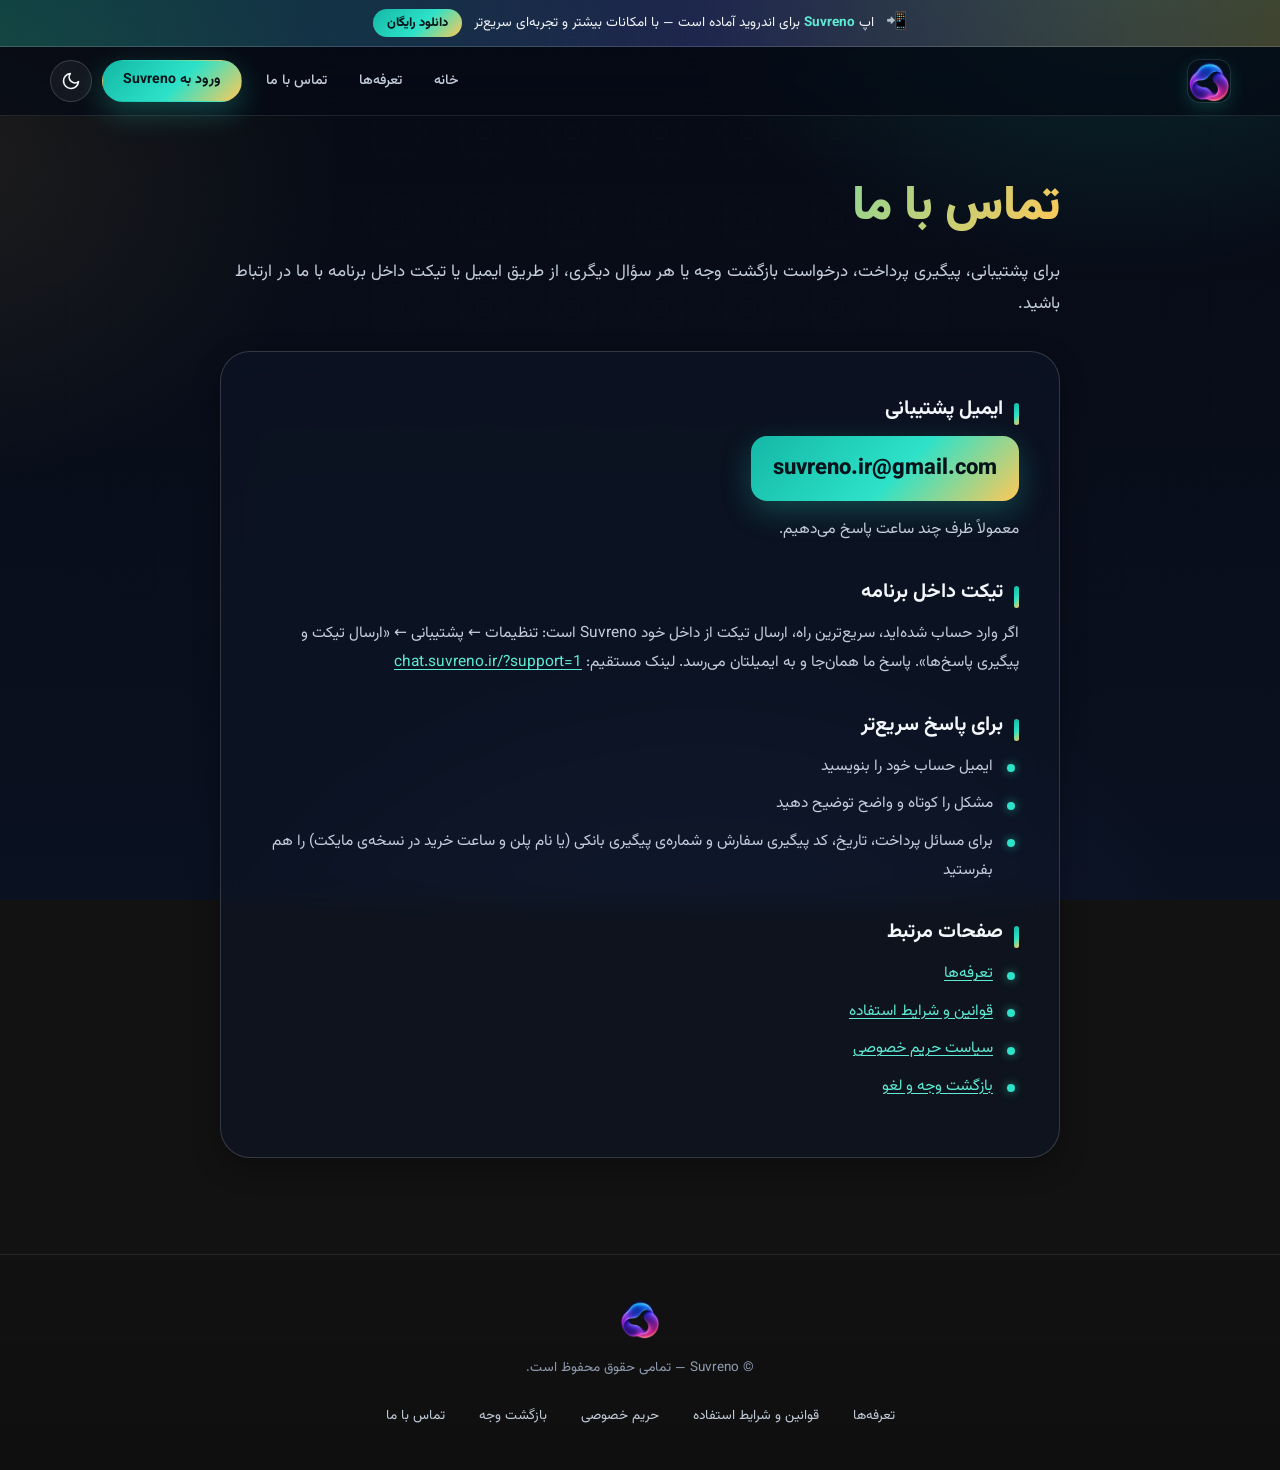
==== contact.html @ 8ed94b76 "Add files via upload" ====
<!DOCTYPE html>
<html lang="fa" dir="rtl">

<head>
<script>(function(){var d=document.documentElement;d.classList.add("js");try{var t=localStorage.getItem("SUVRENO_SITE_THEME");if(t!=="light"&&t!=="dark")t="dark";d.setAttribute("data-theme",t)}catch(e){d.setAttribute("data-theme","dark")}})();</script>
    <meta charset="UTF-8">
    <meta name="viewport" content="width=device-width, initial-scale=1.0">
    <meta name="theme-color" content="#060a14">
    <meta name="description" content="راه ارتباطی با پشتیبانی Suvreno از طریق ایمیل و تیکت داخل برنامه.">
    <meta name="robots" content="index, follow">
    <link rel="canonical" href="https://suvreno.ir/contact.html">
    <title>تماس با ما — Suvreno</title>
    <link rel="preconnect" href="https://fonts.googleapis.com">
    <link rel="preconnect" href="https://fonts.gstatic.com" crossorigin>
    <link href="https://fonts.googleapis.com/css2?family=Vazirmatn:wght@400;500;600;700;800;900&display=swap" rel="stylesheet" media="print" onload="this.media='all'">
    <noscript><link href="https://fonts.googleapis.com/css2?family=Vazirmatn:wght@400;500;600;700;800;900&display=swap" rel="stylesheet"></noscript>
    <link rel="stylesheet" href="style.css?v=8">
    <link rel="stylesheet" href="pages.css?v=3">
    <link rel="icon" href="/favicon.ico" sizes="any">
    <link rel="icon" type="image/png" sizes="48x48" href="/favicon-48x48.png">
    <link rel="icon" type="image/png" sizes="96x96" href="/favicon-96x96.png">
    <link rel="icon" type="image/png" sizes="192x192" href="/favicon-192x192.png">
    <link rel="apple-touch-icon" sizes="180x180" href="/apple-touch-icon.png">
</head>

<body>

    <!-- Suvreno App Download Banner -->
    <a class="app-banner" href="download.html" aria-label="دانلود اپ اندروید Suvreno">
        <span class="app-banner-icon" aria-hidden="true">📲</span>
        <span class="app-banner-text">
            اپ <strong>Suvreno</strong> برای اندروید آماده است<span class="app-banner-long"> — با امکانات بیشتر و تجربه‌ای سریع‌تر</span>
        </span>
        <span class="app-banner-btn">دانلود رایگان</span>
    </a>

    <header class="page-header">
        <div class="page-header-inner">
            <a href="/" aria-label="Suvreno">
                <img src="" data-suvreno-logo class="suvreno-logo" alt="Suvreno">
            </a>
            <nav class="page-header-links" aria-label="منوی صفحات">
                <a href="/">خانه</a>
                <a href="pricing.html">تعرفه‌ها</a>
                <a href="contact.html">تماس با ما</a>
                <a href="https://chat.suvreno.ir/" class="page-header-cta">ورود به Suvreno</a>
            </nav>
        </div>
    </header>

    <main class="page-main">
        <div class="container">
            <div class="doc-narrow">
                <h1 class="page-title">تماس با ما</h1>
                <p class="page-lead">برای پشتیبانی، پیگیری پرداخت، درخواست بازگشت وجه یا هر سؤال دیگری، از طریق ایمیل یا تیکت داخل برنامه با ما در ارتباط باشید.</p>

                <div class="doc-card">

                    <h2>ایمیل پشتیبانی</h2>
                    <p><a href="mailto:suvreno.ir@gmail.com" class="contact-email">suvreno.ir@gmail.com</a></p>
                    <p>معمولاً ظرف چند ساعت پاسخ می‌دهیم.</p>

                    <h2>تیکت داخل برنامه</h2>
                    <p>اگر وارد حساب شده‌اید، سریع‌ترین راه، ارسال تیکت از داخل خود Suvreno است: تنظیمات ← پشتیبانی ← «ارسال تیکت و پیگیری پاسخ‌ها». پاسخ ما همان‌جا و به ایمیلتان می‌رسد. لینک مستقیم: <a href="https://chat.suvreno.ir/?support=1" class="ltr-text">chat.suvreno.ir/?support=1</a></p>

                    <h2>برای پاسخ سریع‌تر</h2>
                    <ul>
                        <li>ایمیل حساب خود را بنویسید</li>
                        <li>مشکل را کوتاه و واضح توضیح دهید</li>
                        <li>برای مسائل پرداخت، تاریخ، کد پیگیری سفارش و شماره‌ی پیگیری بانکی (یا نام پلن و ساعت خرید در نسخه‌ی مایکت) را هم بفرستید</li>
                    </ul>

                    <h2>صفحات مرتبط</h2>
                    <ul>
                        <li><a href="pricing.html">تعرفه‌ها</a></li>
                        <li><a href="terms.html">قوانین و شرایط استفاده</a></li>
                        <li><a href="privacy.html">سیاست حریم خصوصی</a></li>
                        <li><a href="refund.html">بازگشت وجه و لغو</a></li>
                    </ul>

                    
                </div>
            </div>

        </div>
    </main>

    <footer class="footer">
        <div class="container">
            <div class="footer-inner">
                <a href="/" class="footer-brand">
                    <img src="" data-suvreno-logo class="footer-logo" alt="Suvreno">
                </a>
                <p>© Suvreno — تمامی حقوق محفوظ است.</p>
                <div class="footer-links">
                    <a href="pricing.html">تعرفه‌ها</a>
                    <a href="terms.html">قوانین و شرایط استفاده</a>
                    <a href="privacy.html">حریم خصوصی</a>
                    <a href="refund.html">بازگشت وجه</a>
                    <a href="contact.html">تماس با ما</a>
                </div>
            </div>
        </div>
    </footer>

    <script src="logo-data.js?v=3"></script>
    <script>
        document.addEventListener("DOMContentLoaded", function () {
            if (!window.AM_LOGO_DATA) { return; }
            document.querySelectorAll("[data-suvreno-logo]").forEach(function (logo) {
                logo.src = window.AM_LOGO_DATA;
            });
        });
    </script>
    <script src="favicon.js"></script>
<script src="script.js?v=4"></script>

</body>

</html>
---- style.css ----
/* =====================================================================
   Suvreno Website — تمِ «شبِ فیروزه» (Firouzeh Night)
   هماهنگ با اپ اصلی Suvreno (theme.css). تیره و روشن.
   رنگ‌ها: فیروزه‌ای #2de2c8 + زعفرانی #ffc857 + نیلی #6d7cff روی جوهریِ شب
   ===================================================================== */

:root,
html[data-theme="dark"]{
  color-scheme:dark;
  --bg:#060a14;
  --bg-2:#0a1120;
  --card-solid:#0c1424;
  --surface:rgba(14,22,38,.62);
  --surface-2:rgba(255,255,255,.05);
  --surface-3:rgba(255,255,255,.09);
  --line:rgba(255,255,255,.10);
  --line-2:rgba(255,255,255,.16);
  --text:#f4f7fb;
  --text-soft:#c3cddb;
  --muted:#8e9bb0;
  --turq:#2de2c8;
  --turq-d:#14b8a6;
  --accent-text:#5eead4;
  --gold:#ffc857;
  --gold-text:#ffc857;
  --coral:#ff7a6b;
  --indigo:#6d7cff;
  --on-accent:#04141a;
  --grad:linear-gradient(135deg,#14b8a6 0%,#2de2c8 55%,#ffc857 100%);
  --grad-text:linear-gradient(120deg,#5eead4 0%,#2de2c8 45%,#ffc857 100%);
  --shadow:0 24px 60px rgba(0,0,0,.45);
  --shadow-sm:0 10px 28px rgba(0,0,0,.30);
  --glow:0 0 40px rgba(45,226,200,.16);
  --nav-bg:rgba(6,10,20,.72);
  --menu-bg:rgba(8,13,26,.96);
  --pattern-opacity:.035;
  --radius:22px;
  --radius-lg:30px;
  --nav-h:68px;
}

html[data-theme="light"]{
  color-scheme:light;
  --bg:#f3f8fa;
  --bg-2:#e9f2f5;
  --card-solid:#ffffff;
  --surface:rgba(255,255,255,.80);
  --surface-2:rgba(10,40,60,.04);
  --surface-3:rgba(10,40,60,.08);
  --line:rgba(10,40,60,.11);
  --line-2:rgba(10,40,60,.18);
  --text:#0b1a24;
  --text-soft:#2b4050;
  --muted:#5a6b7b;
  --turq:#0fb9a3;
  --turq-d:#0d9488;
  --accent-text:#0f766e;
  --gold:#e8a317;
  --gold-text:#9a6208;
  --coral:#e5533f;
  --indigo:#4f5ee6;
  --on-accent:#04141a;
  --grad:linear-gradient(135deg,#14b8a6 0%,#2de2c8 55%,#ffc857 100%);
  --grad-text:linear-gradient(120deg,#0d9488 0%,#0fb9a3 50%,#c98a0b 100%);
  --shadow:0 24px 60px rgba(20,60,80,.16);
  --shadow-sm:0 10px 26px rgba(20,60,80,.10);
  --glow:0 0 40px rgba(20,184,166,.14);
  --nav-bg:rgba(243,248,250,.78);
  --menu-bg:rgba(247,251,252,.97);
  --pattern-opacity:.06;
}

/* ---------- پایه ---------- */
*,*::before,*::after{ box-sizing:border-box; }
html{ scroll-behavior:smooth; -webkit-text-size-adjust:100%; }
body{
  margin:0;
  min-height:100vh;
  font-family:"Vazirmatn","Vazir",Tahoma,"Segoe UI",system-ui,sans-serif;
  color:var(--text);
  line-height:1.9;
  background:
    radial-gradient(ellipse 760px 560px at 88% -8%,rgba(45,226,200,.17),transparent 62%),
    radial-gradient(ellipse 640px 520px at -4% 18%,rgba(255,200,87,.09),transparent 62%),
    radial-gradient(ellipse 820px 640px at 55% 112%,rgba(109,124,255,.13),transparent 62%),
    linear-gradient(180deg,var(--bg) 0%,var(--bg-2) 100%);
  background-attachment:fixed;
  overflow-x:hidden;
  -webkit-font-smoothing:antialiased;
}
html[data-theme="light"] body{
  background:
    radial-gradient(ellipse 760px 560px at 88% -8%,rgba(45,226,200,.22),transparent 62%),
    radial-gradient(ellipse 640px 520px at -4% 18%,rgba(255,200,87,.16),transparent 62%),
    radial-gradient(ellipse 820px 640px at 55% 112%,rgba(109,124,255,.10),transparent 62%),
    linear-gradient(180deg,var(--bg) 0%,var(--bg-2) 100%);
  background-attachment:fixed;
}
/* نقشِ ختاییِ محو */
body::before{
  content:"";position:fixed;inset:0;z-index:0;pointer-events:none;opacity:var(--pattern-opacity);
  background-image:url("data:image/svg+xml,%3Csvg xmlns='http://www.w3.org/2000/svg' width='88' height='88' viewBox='0 0 88 88'%3E%3Cg fill='none' stroke='%23888' stroke-width='1'%3E%3Crect x='22' y='22' width='44' height='44'/%3E%3Crect x='22' y='22' width='44' height='44' transform='rotate(45 44 44)'/%3E%3Ccircle cx='44' cy='44' r='7'/%3E%3C/g%3E%3C/svg%3E");
  background-size:88px 88px;
  -webkit-mask-image:radial-gradient(ellipse at 50% 30%,#000 25%,transparent 78%);
          mask-image:radial-gradient(ellipse at 50% 30%,#000 25%,transparent 78%);
  animation:svDrift 90s linear infinite;
}
@keyframes svDrift{ to{ background-position:88px 88px; } }

img{ max-width:100%; }
a{ color:inherit; text-decoration:none; }
button{ font-family:inherit; }
::selection{ background:rgba(45,226,200,.35); color:var(--text); }
:focus-visible{ outline:2px solid var(--turq); outline-offset:3px; border-radius:8px; }

.ltr-text{ direction:ltr; unicode-bidi:embed; display:inline-block; }
.sr-only{ position:absolute;width:1px;height:1px;overflow:hidden;clip:rect(0 0 0 0);white-space:nowrap; }

.container{ width:min(1180px,calc(100% - 40px)); margin-inline:auto; position:relative; z-index:1; }
main,footer,.page-header,.navbar{ position:relative; z-index:1; }

/* ---------- لوگو ---------- */
.suvreno-logo{ height:42px; width:42px; border-radius:12px; display:block; object-fit:cover; box-shadow:0 0 0 1px var(--line),0 6px 18px rgba(45,226,200,.18); }
.hero-logo{ width:100%; height:100%; border-radius:26%; display:block; object-fit:cover; }
.mobile-menu-logo{ width:44px; height:44px; border-radius:13px; object-fit:cover; }
.footer-logo{ width:40px; height:40px; border-radius:12px; object-fit:cover; display:block; }
.about-logo{ width:min(190px,60%); aspect-ratio:1; border-radius:26%; object-fit:cover; display:block; box-shadow:var(--shadow),0 0 60px rgba(45,226,200,.25); }

/* ---------- دکمه‌ها ---------- */
.primary-button,.secondary-button,.navbar-app-button,.page-header-cta{
  display:inline-flex; align-items:center; justify-content:center; gap:8px;
  padding:13px 26px; border-radius:999px; font-weight:700; font-size:15px; line-height:1.4;
  cursor:pointer; border:1px solid transparent; transition:transform .2s ease,box-shadow .2s ease,background .2s ease,border-color .2s ease;
  white-space:nowrap;
}
.primary-button,.navbar-app-button,.page-header-cta{
  background:var(--grad); color:var(--on-accent);
  box-shadow:0 10px 30px rgba(45,226,200,.28);
}
.primary-button:hover,.navbar-app-button:hover,.page-header-cta:hover{ transform:translateY(-2px); box-shadow:0 14px 38px rgba(45,226,200,.42); }
.secondary-button{
  background:var(--surface-2); color:var(--text); border-color:var(--line-2);
  backdrop-filter:blur(10px); -webkit-backdrop-filter:blur(10px);
}
.secondary-button:hover{ background:var(--surface-3); border-color:var(--turq); transform:translateY(-2px); }
.navbar-app-button,.page-header-cta{ padding:10px 20px; font-size:14px; }

/* ---------- نوارِ بالا (Navbar) ---------- */
.navbar{
  position:sticky; top:0; z-index:60;
  background:var(--nav-bg);
  backdrop-filter:blur(20px) saturate(1.4); -webkit-backdrop-filter:blur(20px) saturate(1.4);
  border-bottom:1px solid transparent;
  transition:border-color .25s ease,box-shadow .25s ease,background .25s ease;
}
.navbar.scrolled{ border-bottom-color:var(--line); box-shadow:0 10px 30px rgba(0,0,0,.18); }
.navbar-inner{
  width:min(1180px,calc(100% - 40px)); margin-inline:auto; height:var(--nav-h);
  display:flex; align-items:center; justify-content:space-between; gap:18px;
}
.navbar-brand{ display:flex; align-items:center; flex-shrink:0; }
.navbar-links{ display:flex; align-items:center; gap:4px; }
.navbar-links a{
  padding:8px 14px; border-radius:999px; font-size:14px; font-weight:500; color:var(--text-soft);
  transition:color .2s ease,background .2s ease;
}
.navbar-links a:hover{ color:var(--text); background:var(--surface-3); }
.navbar-actions{ display:flex; align-items:center; gap:10px; }

/* کلیدِ تغییرِ تم (توسط script.js ساخته می‌شود) */
.theme-toggle{
  width:42px; height:42px; border-radius:50%; flex-shrink:0;
  display:inline-flex; align-items:center; justify-content:center;
  background:var(--surface-2); border:1px solid var(--line-2); color:var(--text);
  cursor:pointer; transition:background .2s ease,border-color .2s ease,transform .2s ease;
}
.theme-toggle:hover{ background:var(--surface-3); border-color:var(--turq); transform:rotate(18deg); }
.theme-toggle svg{ width:20px; height:20px; display:block; }
.theme-toggle .ico-sun{ display:none; }
html[data-theme="light"] .theme-toggle .ico-sun{ display:block; }
html[data-theme="light"] .theme-toggle .ico-moon{ display:none; }

/* همبرگر */
.menu-button{
  display:none; width:44px; height:44px; border-radius:14px; flex-shrink:0;
  background:var(--surface-2); border:1px solid var(--line-2); cursor:pointer; padding:0;
  flex-direction:column; align-items:center; justify-content:center; gap:5px;
}
.menu-button span{ display:block; width:20px; height:2px; background:var(--text); border-radius:2px; transition:transform .25s ease,opacity .2s ease; }
.menu-button[aria-expanded="true"] span:nth-child(1){ transform:translateY(7px) rotate(45deg); }
.menu-button[aria-expanded="true"] span:nth-child(2){ opacity:0; }
.menu-button[aria-expanded="true"] span:nth-child(3){ transform:translateY(-7px) rotate(-45deg); }

/* منوی موبایل */
.mobile-menu{
  display:none;
  position:absolute; top:100%; inset-inline:0;
  background:var(--menu-bg);
  backdrop-filter:blur(24px); -webkit-backdrop-filter:blur(24px);
  border-bottom:1px solid var(--line);
  box-shadow:var(--shadow);
  max-height:calc(100dvh - var(--nav-h) - 8px); overflow-y:auto; overscroll-behavior:contain;
  padding:18px 20px 26px;
}
.mobile-menu.open{ display:block; animation:menuIn .28s ease both; }
@keyframes menuIn{ from{ opacity:0; transform:translateY(-10px); } to{ opacity:1; transform:none; } }
.mobile-menu-header{ margin-bottom:14px; }
.mobile-menu-brand{ display:flex; align-items:center; gap:12px; }
.mobile-menu-brand-text strong{ display:block; font-size:18px; line-height:1.3; }
.mobile-menu-brand-text span{ font-size:12.5px; color:var(--muted); }
.mobile-menu-intro{ margin:6px 0 18px; padding:16px; border-radius:var(--radius); background:var(--surface-2); border:1px solid var(--line); }
.mobile-menu-eyebrow{ font-size:11px; letter-spacing:.22em; color:var(--accent-text); font-weight:800; }
.mobile-menu-intro h2{ margin:6px 0 6px; font-size:20px; line-height:1.6; }
.mobile-menu-intro h2 span{ background:var(--grad-text); -webkit-background-clip:text; background-clip:text; color:transparent; }
.mobile-menu-intro p{ margin:0; font-size:13.5px; color:var(--muted); }
.mobile-menu-navigation{ display:grid; gap:8px; }
.mobile-menu-link{
  display:flex; align-items:center; gap:12px; padding:12px 14px; border-radius:16px;
  background:var(--surface-2); border:1px solid var(--line); transition:border-color .2s ease,background .2s ease;
}
.mobile-menu-link:hover,.mobile-menu-link:active{ border-color:var(--turq); background:var(--surface-3); }
.mobile-menu-link-featured{ background:linear-gradient(135deg,rgba(45,226,200,.16),rgba(255,200,87,.10)); border-color:rgba(45,226,200,.35); }
.mobile-menu-link-icon{
  width:38px; height:38px; border-radius:12px; display:grid; place-items:center; flex-shrink:0;
  background:var(--grad); color:var(--on-accent); font-weight:800;
}
.mobile-menu-link-content{ flex:1; min-width:0; }
.mobile-menu-link-content strong{ display:block; font-size:15px; line-height:1.5; }
.mobile-menu-link-content small{ display:block; font-size:12px; color:var(--muted); line-height:1.5; }
.mobile-menu-link-arrow{ color:var(--accent-text); font-weight:700; }
.mobile-menu-capabilities{ margin-top:20px; }
.mobile-menu-section-title{ display:flex; gap:6px; font-size:12px; color:var(--muted); font-weight:700; margin-bottom:10px; }
.mobile-capability-grid{ display:grid; grid-template-columns:repeat(3,1fr); gap:8px; }
.mobile-capability{ padding:10px 6px; text-align:center; border-radius:14px; background:var(--surface-2); border:1px solid var(--line); font-size:12.5px; }
.mobile-capability span{ display:block; color:var(--accent-text); font-size:18px; line-height:1.4; }
.mobile-menu-cta{
  margin-top:20px; padding:16px; border-radius:var(--radius); display:flex; align-items:center; justify-content:space-between; gap:12px;
  background:linear-gradient(135deg,rgba(45,226,200,.14),rgba(109,124,255,.14)); border:1px solid var(--line-2);
}
.mobile-menu-cta strong{ display:block; font-size:14.5px; line-height:1.6; }
.mobile-menu-cta span{ font-size:12.5px; color:var(--muted); }
.mobile-app-link{
  display:inline-flex; padding:10px 18px; border-radius:999px; font-weight:700; font-size:13.5px; flex-shrink:0;
  background:var(--grad); color:var(--on-accent);
}

/* ---------- بخش‌ها ---------- */
.section{ padding:96px 0; position:relative; scroll-margin-top:calc(var(--nav-h) + 12px); }
.section-heading{ text-align:center; max-width:720px; margin:0 auto 52px; }
.section-eyebrow{
  display:inline-flex; align-items:center; gap:8px; padding:6px 16px; border-radius:999px;
  font-size:13px; font-weight:700; color:var(--accent-text);
  background:rgba(45,226,200,.10); border:1px solid rgba(45,226,200,.28);
}
.section-heading h2,.experience-content h2,.about-content h2,.cta-card h2,.app-dl-content h2{
  margin:16px 0 12px; font-size:clamp(28px,4.4vw,44px); line-height:1.5; font-weight:900; letter-spacing:-.01em;
}
.section-heading p{ margin:0; color:var(--muted); font-size:16.5px; }
.about-content h2 span{ background:var(--grad-text); -webkit-background-clip:text; background-clip:text; color:transparent; }

/* ---------- Hero ---------- */
.hero{ padding:72px 0 56px; position:relative; scroll-margin-top:calc(var(--nav-h) + 12px); }
.hero-grid{
  width:min(1180px,calc(100% - 40px)); margin-inline:auto;
  display:grid; grid-template-columns:1.05fr .95fr; align-items:center; gap:44px;
}
.hero-badge{
  display:inline-flex; align-items:center; gap:10px; padding:8px 18px; border-radius:999px;
  font-size:13.5px; font-weight:700; color:var(--accent-text);
  background:rgba(45,226,200,.10); border:1px solid rgba(45,226,200,.30);
}
.hero-badge-dot{ width:8px; height:8px; border-radius:50%; background:var(--turq); box-shadow:0 0 0 0 rgba(45,226,200,.6); animation:pulse 2.2s ease infinite; }
@keyframes pulse{ 0%{ box-shadow:0 0 0 0 rgba(45,226,200,.55);} 70%{ box-shadow:0 0 0 12px rgba(45,226,200,0);} 100%{ box-shadow:0 0 0 0 rgba(45,226,200,0);} }
.hero-title{ margin:22px 0 18px; font-size:clamp(38px,6.4vw,74px); line-height:1.35; font-weight:900; letter-spacing:-.02em; }
.hero-title span{ background:var(--grad-text); -webkit-background-clip:text; background-clip:text; color:transparent; }
.hero-description{ margin:0 0 30px; max-width:560px; font-size:clamp(16px,2vw,19px); color:var(--text-soft); }
.hero-actions{ display:flex; flex-wrap:wrap; gap:12px; margin-bottom:34px; }
.hero-trust{ display:grid; grid-template-columns:repeat(3,1fr); gap:12px; max-width:560px; }
.trust-item{ padding:14px 16px; border-radius:18px; background:var(--surface); border:1px solid var(--line); backdrop-filter:blur(10px); -webkit-backdrop-filter:blur(10px); }
.trust-item strong{ display:block; font-size:16px; line-height:1.5; color:var(--accent-text); }
.trust-item span{ font-size:12.5px; color:var(--muted); line-height:1.6; display:block; }

.hero-visual{ position:relative; width:100%; max-width:480px; aspect-ratio:1; margin-inline:auto; }
.hero-glow{ position:absolute; border-radius:50%; filter:blur(70px); pointer-events:none; }
.hero-glow-one{ width:60%; height:60%; top:4%; right:2%; background:rgba(45,226,200,.30); }
.hero-glow-two{ width:55%; height:55%; bottom:4%; left:4%; background:rgba(109,124,255,.26); }
.hero-orbit{ position:absolute; border-radius:50%; border:1px dashed var(--line-2); }
.hero-orbit::after{ content:""; position:absolute; top:-5px; left:50%; width:10px; height:10px; border-radius:50%; background:var(--turq); box-shadow:0 0 16px var(--turq); }
.orbit-one{ inset:2%; animation:spin 46s linear infinite; }
.orbit-two{ inset:15%; animation:spin 34s linear infinite reverse; }
.orbit-two::after{ background:var(--gold); box-shadow:0 0 16px var(--gold); }
.orbit-three{ inset:28%; animation:spin 24s linear infinite; }
.orbit-three::after{ background:var(--indigo); box-shadow:0 0 16px var(--indigo); }
@keyframes spin{ to{ transform:rotate(360deg); } }
.hero-logo-card{
  position:absolute; inset:34%; border-radius:34%; padding:6px;
  background:linear-gradient(135deg,rgba(45,226,200,.55),rgba(255,200,87,.45),rgba(109,124,255,.5));
  box-shadow:var(--shadow),0 0 70px rgba(45,226,200,.30);
  animation:floatY 6s ease-in-out infinite;
}
.hero-logo-inner{ width:100%; height:100%; border-radius:30%; overflow:hidden; background:var(--card-solid); }
@keyframes floatY{ 0%,100%{ transform:translateY(0);} 50%{ transform:translateY(-10px);} }
.hero-floating{
  position:absolute; display:flex; align-items:center; gap:10px; padding:10px 16px 10px 14px; border-radius:18px;
  background:var(--surface); border:1px solid var(--line-2); box-shadow:var(--shadow-sm);
  backdrop-filter:blur(14px); -webkit-backdrop-filter:blur(14px);
  animation:floatY 7s ease-in-out infinite;
}
.hero-floating strong{ display:block; font-size:14px; line-height:1.4; }
.hero-floating span:not(.floating-icon){ font-size:11.5px; color:var(--muted); line-height:1.4; display:block; }
.floating-icon{ width:34px; height:34px; border-radius:11px; display:grid; place-items:center; background:var(--grad); color:var(--on-accent); font-weight:800; flex-shrink:0; }
.floating-one{ top:6%; right:-2%; }
.floating-two{ top:46%; left:-6%; animation-delay:-2.4s; }
.floating-three{ bottom:6%; right:6%; animation-delay:-4.6s; }

/* ---------- نوارِ آمار ---------- */
.stats-strip{ padding:8px 0 24px; }
.stats-grid{ display:grid; grid-template-columns:repeat(4,1fr); gap:14px; }
.stat{
  padding:20px 18px; text-align:center; border-radius:var(--radius);
  background:var(--surface); border:1px solid var(--line); backdrop-filter:blur(12px); -webkit-backdrop-filter:blur(12px);
}
.stat strong{ display:block; font-size:clamp(26px,3.6vw,38px); line-height:1.3; font-weight:900; background:var(--grad-text); -webkit-background-clip:text; background-clip:text; color:transparent; }
.stat span{ display:block; margin-top:4px; font-size:13.5px; color:var(--muted); }

/* ---------- امکانات ---------- */
.features-grid{ display:grid; grid-template-columns:repeat(4,1fr); gap:18px; }
.feature-card{
  position:relative; padding:26px 22px 24px; border-radius:var(--radius);
  background:var(--surface); border:1px solid var(--line);
  backdrop-filter:blur(12px); -webkit-backdrop-filter:blur(12px);
  transition:transform .3s ease,border-color .3s ease,box-shadow .3s ease; overflow:hidden;
}
.feature-card::before{
  content:""; position:absolute; inset:0; opacity:0; transition:opacity .3s ease; pointer-events:none;
  background:radial-gradient(circle at 80% 0%,rgba(45,226,200,.16),transparent 60%);
}
.feature-card:hover{ transform:translateY(-6px); border-color:rgba(45,226,200,.45); box-shadow:var(--shadow-sm),var(--glow); }
.feature-card:hover::before{ opacity:1; }
.feature-icon{
  width:52px; height:52px; border-radius:16px; display:grid; place-items:center; font-size:24px; margin-bottom:16px;
  background:linear-gradient(135deg,rgba(45,226,200,.22),rgba(255,200,87,.16)); border:1px solid rgba(45,226,200,.30);
}
.feature-card h3{ margin:0 0 8px; font-size:18px; line-height:1.5; }
.feature-card p{ margin:0; font-size:14.5px; color:var(--muted); line-height:1.9; }

/* ---------- بازی‌خونه ---------- */
.games-section::before{
  content:""; position:absolute; inset:6% 0; z-index:0; pointer-events:none;
  background:radial-gradient(ellipse 60% 50% at 50% 40%,rgba(45,226,200,.09),transparent 70%);
}
.games-heading{ position:relative; }
/* «سووی» — شخصیتِ فیروزه‌ای با حلقه‌ی طلایی (فقط CSS) */
.suvi{ position:relative; width:84px; height:84px; margin:0 auto 18px; animation:floatY 5s ease-in-out infinite; }
.suvi-body{
  position:absolute; inset:14px; border-radius:50%;
  background:radial-gradient(circle at 34% 30%,#b9fff4 0%,#2de2c8 38%,#0f9f90 100%);
  box-shadow:0 0 34px rgba(45,226,200,.55),inset 0 -6px 12px rgba(0,60,60,.35);
}
.suvi-body::before,.suvi-body::after{ content:""; position:absolute; top:38%; width:8px; height:11px; border-radius:50%; background:#04141a; }
.suvi-body::before{ right:30%; }
.suvi-body::after{ left:30%; }
.suvi-ring{
  position:absolute; inset:0; border-radius:50%; border:3px solid var(--gold);
  transform:rotateX(72deg) rotate(0deg); box-shadow:0 0 14px rgba(255,200,87,.55); animation:ringSpin 6s linear infinite;
}
@keyframes ringSpin{ to{ transform:rotateX(72deg) rotate(360deg); } }
.games-grid{ position:relative; z-index:1; display:grid; grid-template-columns:repeat(5,1fr); gap:16px; }
.game-card{
  position:relative; padding:22px 16px 18px; text-align:center; border-radius:var(--radius);
  background:var(--surface); border:1px solid var(--line);
  backdrop-filter:blur(12px); -webkit-backdrop-filter:blur(12px);
  transition:transform .3s ease,border-color .3s ease,box-shadow .3s ease;
}
.game-card:hover{ transform:translateY(-6px) rotate(-.6deg); border-color:rgba(45,226,200,.5); box-shadow:var(--shadow-sm),var(--glow); }
.game-emoji{ display:grid; place-items:center; width:62px; height:62px; margin:0 auto 12px; font-size:32px; border-radius:20px; background:linear-gradient(135deg,rgba(45,226,200,.20),rgba(109,124,255,.18)); border:1px solid var(--line-2); }
.game-card h3{ margin:0 0 6px; font-size:16px; line-height:1.6; }
.game-card p{ margin:0; font-size:13px; color:var(--muted); line-height:1.8; }
.game-tier{
  position:absolute; top:10px; left:10px; padding:2px 10px; border-radius:999px; font-size:10.5px; font-weight:800; letter-spacing:.06em;
  background:var(--surface-3); color:var(--muted); border:1px solid var(--line);
}
.game-card.tier-start{ border-color:rgba(109,124,255,.40); }
.game-card.tier-start .game-tier{ background:rgba(109,124,255,.18); color:#a8b2ff; border-color:rgba(109,124,255,.45); }
html[data-theme="light"] .game-card.tier-start .game-tier{ color:#3f4ccc; }
.game-card.tier-plus{ border-color:rgba(255,200,87,.45); background:linear-gradient(160deg,rgba(255,200,87,.10),var(--surface) 55%); }
.game-card.tier-plus .game-tier{ background:linear-gradient(135deg,#ffc857,#ffa63d); color:#2a1a00; border-color:transparent; }
.games-note{
  position:relative; z-index:1; margin:26px auto 0; max-width:820px; padding:16px 22px; border-radius:var(--radius);
  text-align:center; font-size:14.5px; color:var(--text-soft); background:var(--surface-2); border:1px dashed var(--line-2);
}
.games-note strong{ color:var(--accent-text); }
.games-cta{ position:relative; z-index:1; display:flex; justify-content:center; margin-top:22px; }

/* ---------- تجربه ---------- */
.experience-grid{ display:grid; grid-template-columns:.9fr 1.1fr; gap:48px; align-items:center; }
.experience-content p{ margin:0 0 14px; color:var(--text-soft); font-size:16.5px; }
.experience-cards{ display:grid; grid-template-columns:1fr 1fr; gap:16px; }
.experience-card{ padding:24px 22px; border-radius:var(--radius); background:var(--surface); border:1px solid var(--line); backdrop-filter:blur(12px); -webkit-backdrop-filter:blur(12px); transition:transform .3s ease,border-color .3s ease; }
.experience-card:hover{ transform:translateY(-5px); border-color:rgba(255,200,87,.45); }
.experience-number{ display:inline-block; font-size:13px; font-weight:800; letter-spacing:.14em; color:var(--gold-text); margin-bottom:8px; }
.experience-card h3{ margin:0 0 6px; font-size:19px; }
.experience-card p{ margin:0; font-size:14.5px; color:var(--muted); }

/* ---------- درباره ---------- */
.about-card{
  display:grid; grid-template-columns:1.2fr .8fr; align-items:center; gap:30px; padding:clamp(28px,5vw,56px);
  border-radius:var(--radius-lg); border:1px solid var(--line-2);
  background:linear-gradient(135deg,rgba(45,226,200,.10),rgba(109,124,255,.10) 55%,rgba(255,200,87,.08)),var(--surface);
  backdrop-filter:blur(14px); -webkit-backdrop-filter:blur(14px); box-shadow:var(--shadow);
}
.about-content p{ margin:0; font-size:17px; color:var(--text-soft); }
.about-mark{ display:grid; place-items:center; }

/* ---------- تعرفه‌ها (استایل پایه) ---------- */
.pricing-section .container{ position:relative; }

/* ---------- نظرات / بازخورد ---------- */
.voices-card{
  display:grid; grid-template-columns:auto 1fr auto; align-items:center; gap:26px; padding:clamp(24px,4vw,40px);
  border-radius:var(--radius-lg); background:var(--surface); border:1px solid var(--line-2);
  backdrop-filter:blur(14px); -webkit-backdrop-filter:blur(14px);
}
.voices-icon{ width:74px; height:74px; border-radius:24px; display:grid; place-items:center; font-size:36px; background:linear-gradient(135deg,rgba(255,200,87,.25),rgba(255,122,107,.20)); border:1px solid rgba(255,200,87,.40); }
.voices-card h2{ margin:10px 0 6px; font-size:clamp(22px,3vw,30px); line-height:1.6; }
.voices-card p{ margin:0; color:var(--muted); font-size:15.5px; }
.voices-actions{ display:flex; flex-direction:column; gap:10px; }

/* ---------- سوالات متداول ---------- */
.faq-list{ max-width:860px; margin:0 auto; display:grid; gap:12px; }
.faq-item{ border-radius:var(--radius); background:var(--surface); border:1px solid var(--line); overflow:hidden; backdrop-filter:blur(12px); -webkit-backdrop-filter:blur(12px); transition:border-color .25s ease; }
.faq-item[open]{ border-color:rgba(45,226,200,.45); }
.faq-item summary{
  list-style:none; cursor:pointer; padding:18px 22px; display:flex; align-items:center; justify-content:space-between; gap:14px;
  font-weight:700; font-size:16.5px; line-height:1.7;
}
.faq-item summary::-webkit-details-marker{ display:none; }
.faq-item summary::after{
  content:"+"; flex-shrink:0; width:30px; height:30px; border-radius:50%; display:grid; place-items:center; font-size:20px; line-height:1;
  color:var(--on-accent); background:var(--grad); transition:transform .25s ease;
}
.faq-item[open] summary::after{ transform:rotate(45deg); }
.faq-item p{ margin:0; padding:0 22px 20px; color:var(--text-soft); font-size:15px; }
.faq-item a{ color:var(--accent-text); text-decoration:underline; text-underline-offset:3px; }

/* ---------- CTA ---------- */
.cta-card{
  position:relative; overflow:hidden; display:flex; align-items:center; justify-content:space-between; gap:28px; flex-wrap:wrap;
  padding:clamp(30px,5vw,56px); border-radius:var(--radius-lg); border:1px solid rgba(45,226,200,.35);
  background:linear-gradient(135deg,rgba(20,184,166,.28),rgba(109,124,255,.20) 60%,rgba(255,200,87,.18)),var(--surface);
  box-shadow:var(--shadow),var(--glow);
}
.cta-card::after{ content:""; position:absolute; width:340px; height:340px; border-radius:50%; top:-160px; left:-100px; background:radial-gradient(circle,rgba(255,200,87,.28),transparent 70%); pointer-events:none; }
.cta-card h2{ margin:14px 0 8px; }
.cta-card p{ margin:0; color:var(--text-soft); font-size:16.5px; }
.cta-actions{ position:relative; z-index:1; }

/* ---------- فوتر ---------- */
.footer{ padding:44px 0 36px; border-top:1px solid var(--line); background:linear-gradient(180deg,transparent,rgba(0,0,0,.14)); }
html[data-theme="light"] .footer{ background:linear-gradient(180deg,transparent,rgba(10,40,60,.04)); }
.footer-inner{ display:flex; flex-direction:column; align-items:center; text-align:center; gap:16px; }
.footer-inner p{ margin:0; font-size:13.5px; color:var(--muted); }
.footer-links{ display:flex; flex-wrap:wrap; justify-content:center; gap:6px 6px; }
.footer-links a{ padding:6px 14px; border-radius:999px; font-size:13.5px; color:var(--text-soft); transition:color .2s ease,background .2s ease; }
.footer-links a:hover{ color:var(--accent-text); background:var(--surface-3); }

/* ---------- ظاهرشدن هنگام اسکرول (فقط وقتی JS فعاله) ---------- */
html.js .reveal{ opacity:0; transform:translateY(22px); transition:opacity .7s ease,transform .7s ease; }
html.js .reveal.in{ opacity:1; transform:none; }

/* ---------- واکنش‌گرایی ---------- */
@media (max-width:1100px){
  .features-grid{ grid-template-columns:repeat(2,1fr); }
  .games-grid{ grid-template-columns:repeat(4,1fr); }
}
@media (max-width:900px){
  :root{ --nav-h:62px; }
  .navbar-links,.navbar-actions .navbar-app-button{ display:none; }
  .menu-button{ display:flex; }
  .section{ padding:72px 0; }
  .hero{ padding:44px 0 36px; }
  .hero-grid{ grid-template-columns:1fr; gap:30px; }
  .hero-content{ text-align:center; }
  .hero-description,.hero-trust{ margin-inline:auto; }
  .hero-actions{ justify-content:center; }
  .hero-visual{ max-width:360px; order:-1; }
  .floating-one{ right:0; } .floating-two{ left:-2%; }
  .stats-grid{ grid-template-columns:repeat(2,1fr); }
  .games-grid{ grid-template-columns:repeat(3,1fr); }
  .experience-grid{ grid-template-columns:1fr; gap:30px; }
  .about-card{ grid-template-columns:1fr; text-align:center; }
  .voices-card{ grid-template-columns:1fr; text-align:center; justify-items:center; }
  .voices-actions{ flex-direction:row; flex-wrap:wrap; justify-content:center; }
  .cta-card{ justify-content:center; text-align:center; }
}
@media (max-width:640px){
  .container,.navbar-inner,.hero-grid{ width:calc(100% - 28px); }
  .hero-trust{ grid-template-columns:1fr; }
  .trust-item{ display:flex; align-items:center; justify-content:space-between; gap:10px; text-align:right; }
  .features-grid,.experience-cards{ grid-template-columns:1fr; }
  .games-grid{ grid-template-columns:repeat(2,1fr); gap:12px; }
  .game-card{ padding:20px 10px 16px; }
  .hero-floating{ padding:8px 12px; } .floating-icon{ width:28px; height:28px; border-radius:9px; font-size:13px; }
  .hero-floating strong{ font-size:12.5px; } .hero-floating span:not(.floating-icon){ font-size:10.5px; }
  .hero-actions .primary-button,.hero-actions .secondary-button{ width:100%; }
  .faq-item summary{ font-size:15px; padding:16px 16px; } .faq-item p{ padding:0 16px 18px; }
}
@media (max-width:380px){
  .floating-two{ display:none; }
  .mobile-capability-grid{ grid-template-columns:repeat(2,1fr); }
}
@media (prefers-reduced-motion:reduce){
  *,*::before,*::after{ animation:none !important; transition:none !important; scroll-behavior:auto !important; }
  html.js .reveal{ opacity:1; transform:none; }
}

/* ===== تفاوت کیفیت + نظرات کاربران (داده‌ی زنده از Worker پلاس) ===== */
.sp-tabs,.sp-cats{ display:flex; gap:8px; flex-wrap:wrap; justify-content:center; margin:8px 0; }
.sp-tabs button,.sp-cats button{ border:1px solid var(--line-2); background:var(--surface-2); color:var(--text); border-radius:12px; padding:9px 16px; font:inherit; font-weight:700; cursor:pointer; }
.sp-tabs button.on,.sp-cats button.on{ background:var(--grad); color:var(--on-accent); border-color:transparent; }
.sp-box{ position:relative; direction:ltr; border-radius:18px; overflow:hidden; background:#000; margin:14px auto 0; max-width:720px; user-select:none; border:1px solid var(--line); }
.sp-box img{ display:block; width:100%; height:auto; }
.sp-top{ position:absolute; inset:0; width:100%; height:100%; object-fit:cover; }
.sp-lb{ position:absolute; top:10px; padding:3px 11px; border-radius:10px; background:rgba(0,0,0,.65); color:#fff; font-weight:700; font-size:13px; }
.sp-box input{ position:absolute; left:4%; right:4%; width:92%; bottom:10px; }
.sp-orig{ display:flex; gap:10px; align-items:center; justify-content:center; margin-top:10px; font-size:14px; color:var(--muted); }
.sp-orig img{ width:70px; height:70px; object-fit:cover; border-radius:10px; }
.sp-sub{ text-align:center; color:var(--muted); margin:10px 0 0; line-height:1.9; }
.sp-cta-row{ text-align:center; margin-top:18px; }
.sp-head{ margin-top:26px; text-align:center; font-size:17px; }
.sp-head span{ color:var(--muted); font-size:14px; margin-inline-start:8px; }
.sp-grid{ display:grid; grid-template-columns:repeat(auto-fit,minmax(260px,1fr)); gap:14px; margin-top:14px; }
.sp-card{ padding:16px; border-radius:18px; background:var(--surface-2); border:1px solid var(--line); line-height:1.9; }
.sp-card b{ display:block; margin-top:8px; color:var(--muted); font-weight:600; }

/* =====================================================================
   Suvreno — روانی و رفع لرزش در موبایل (v6)
   دلیل لگ: نقش ثابتِ پس‌زمینه هر لحظه دوباره‌کشیده می‌شد، پس‌زمینهٔ fixed،
   و ده‌ها backdrop-filter و انیمیشن بی‌پایان روی گوشی.
   ===================================================================== */
html{ max-width:100%; overflow-x:hidden; }
@supports (overflow:clip){ html{ overflow-x:clip; } }
body{ max-width:100%; }
body::before{ animation:none; }                 /* نقشِ ثابت دیگر پیوسته تکان نمی‌خورد */
.app-banner{ max-width:100%; overflow:hidden; }
section,footer,.hero-visual{ overflow-x:clip; }

@media (max-width:900px){
  body,html[data-theme="light"] body{ background-attachment:scroll; }   /* fixed در موبایل لگ می‌اندازد */
  *,*::before,*::after{ backdrop-filter:none !important; -webkit-backdrop-filter:none !important; }
  .navbar,.page-header{ background:var(--card-solid); }                 /* بدون بلور، پس‌زمینهٔ یکدست */
  .mobile-menu{ background:var(--card-solid); }
  .hero-glow{ filter:none; }                                            /* به‌جای بلور ۷۰px: گرادیان سبک */
  .hero-glow-one{ background:radial-gradient(circle,rgba(45,226,200,.30),transparent 70%); }
  .hero-glow-two{ background:radial-gradient(circle,rgba(109,124,255,.26),transparent 70%); }
  .hero-orbit,.hero-floating,.hero-logo-card,.suvi,.suvi *,.suvi::before,.suvi::after{ animation:none !important; }
}


/* =====================================================================
   v7 — جلوگیری از پرشِ چپ/راست در موبایل (دور ۵۴)
   ===================================================================== */
html,body{ overscroll-behavior-x:none; }
body{ position:relative; width:100%; }
img,svg,video,canvas{ max-width:100%; }


/* =====================================================================
   v8 — قفلِ لمسِ افقی (دور ۵۶): جلوگیری از پرشِ چپ/راست روی گوشی
   فقط اسکرولِ عمودی و زوم با دو انگشت مجاز است؛ کشیدنِ افقی صفحه را نمی‌برد.
   ===================================================================== */
html,body{ touch-action:pan-y pinch-zoom; }
.sp-box input{ touch-action:pan-y; }
---- pages.css ----
/* =====================================================================
   Suvreno Website — صفحه‌های داخلی + اجزای مشترک (بنر اپ، تعرفه‌ها، دانلود)
   بعد از style.css لود می‌شود. تیره و روشن (data-theme).
   ===================================================================== */

/* ---------- بنرِ دانلودِ اپ ---------- */
.app-banner{
  position:relative; z-index:70; display:flex; align-items:center; justify-content:center; gap:12px;
  padding:9px 16px; min-height:44px; text-align:center; font-size:13.5px; line-height:1.6;
  color:var(--text);
  background:linear-gradient(90deg,rgba(20,184,166,.30),rgba(109,124,255,.24) 55%,rgba(255,200,87,.22));
  border-bottom:1px solid var(--line-2);
  transition:filter .2s ease;
}
.app-banner:hover{ filter:brightness(1.12); }
.app-banner-icon{ font-size:17px; }
.app-banner-text strong{ color:var(--accent-text); }
.app-banner-btn{
  flex-shrink:0; padding:4px 14px; border-radius:999px; font-size:12.5px; font-weight:800;
  background:var(--grad); color:var(--on-accent);
}

/* ---------- هدرِ صفحه‌های داخلی ---------- */
.page-header{
  position:sticky; top:0; z-index:60;
  background:var(--nav-bg);
  backdrop-filter:blur(20px) saturate(1.4); -webkit-backdrop-filter:blur(20px) saturate(1.4);
  border-bottom:1px solid var(--line);
}
.page-header-inner{
  width:min(1180px,calc(100% - 40px)); margin-inline:auto; min-height:var(--nav-h);
  display:flex; align-items:center; justify-content:space-between; gap:14px; flex-wrap:wrap; padding:6px 0;
}
.page-header-links{ display:flex; align-items:center; gap:4px; flex-wrap:wrap; }
.page-header-links a:not(.page-header-cta){
  padding:8px 14px; border-radius:999px; font-size:14px; font-weight:500; color:var(--text-soft);
  transition:color .2s ease,background .2s ease;
}
.page-header-links a:not(.page-header-cta):hover{ color:var(--text); background:var(--surface-3); }
.page-header-links .page-header-cta{ margin-inline-start:6px; }
.page-header-links .theme-toggle{ margin-inline-start:6px; }

/* ---------- صفحه‌ی متنی (قوانین/حریم خصوصی/تماس/بازگشت وجه) ---------- */
.page-main{ padding:56px 0 96px; min-height:60vh; }
.doc-narrow{ max-width:840px; margin-inline:auto; }
.page-title{
  margin:0 0 12px; font-size:clamp(30px,5vw,48px); line-height:1.5; font-weight:900;
  background:var(--grad-text); -webkit-background-clip:text; background-clip:text; color:transparent;
}
.page-lead{ margin:0 0 30px; font-size:17px; color:var(--text-soft); }
.doc-card{
  padding:clamp(22px,4vw,40px); border-radius:var(--radius-lg);
  background:var(--surface); border:1px solid var(--line-2);
  backdrop-filter:blur(14px); -webkit-backdrop-filter:blur(14px); box-shadow:var(--shadow-sm);
}
.doc-card h2{
  position:relative; margin:30px 0 10px; padding-inline-start:16px; font-size:20px; line-height:1.7;
}
.doc-card h2:first-child{ margin-top:0; }
.doc-card h2::before{
  content:""; position:absolute; inset-inline-start:0; top:.55em; width:5px; height:1.1em; border-radius:4px; background:var(--grad);
}
.doc-card p{ margin:0 0 14px; color:var(--text-soft); font-size:15.5px; }
.doc-card ul,.doc-card ol{ margin:0 0 16px; padding-inline-start:0; list-style:none; display:grid; gap:8px; }
.doc-card li{ position:relative; padding-inline-start:26px; color:var(--text-soft); font-size:15.5px; }
.doc-card ul li::before{
  content:""; position:absolute; inset-inline-start:4px; top:.8em; width:8px; height:8px; border-radius:50%; background:var(--turq); box-shadow:0 0 10px rgba(45,226,200,.6);
}
.doc-card strong{ color:var(--text); }
.doc-card a{ color:var(--accent-text); text-decoration:underline; text-underline-offset:3px; }
.doc-card a:hover{ color:var(--gold-text); }
.doc-updated{ margin-top:24px !important; padding-top:16px; border-top:1px solid var(--line); font-size:13px !important; color:var(--muted) !important; }
.contact-email{
  display:inline-block; direction:ltr; unicode-bidi:embed; padding:12px 22px; border-radius:16px;
  font-size:clamp(16px,3vw,22px); font-weight:800; text-decoration:none !important; color:var(--on-accent) !important;
  background:var(--grad); box-shadow:0 10px 30px rgba(45,226,200,.25);
}

/* ---------- تعرفه‌ها ---------- */
.pricing-section{ position:relative; }
.pricing-grid{ display:grid; grid-template-columns:repeat(3,1fr); gap:20px; align-items:stretch; }
.pricing-card{
  position:relative; display:flex; flex-direction:column; padding:30px 24px 26px; border-radius:var(--radius-lg);
  background:var(--surface); border:1px solid var(--line-2);
  backdrop-filter:blur(14px); -webkit-backdrop-filter:blur(14px);
  transition:transform .3s ease,box-shadow .3s ease,border-color .3s ease;
}
.pricing-card:hover{ transform:translateY(-6px); box-shadow:var(--shadow-sm),var(--glow); border-color:rgba(45,226,200,.45); }
.pricing-card-featured{
  border:1.5px solid transparent;
  background:linear-gradient(var(--card-solid),var(--card-solid)) padding-box,var(--grad) border-box;
  box-shadow:var(--shadow),0 0 50px rgba(45,226,200,.18);
}
.pricing-badge{
  position:absolute; top:-14px; inset-inline-start:50%; transform:translateX(50%);
  padding:4px 18px; border-radius:999px; font-size:12.5px; font-weight:800; white-space:nowrap;
  background:var(--grad); color:var(--on-accent); box-shadow:0 6px 20px rgba(45,226,200,.35);
}
html[dir="rtl"] .pricing-badge{ inset-inline-start:auto; right:50%; transform:translateX(50%); }
.pricing-card h3{ margin:0 0 4px; font-size:24px; font-weight:900; }
.pricing-desc{ margin:0 0 16px; font-size:13.5px; color:var(--muted); }
.pricing-price{ display:flex; align-items:baseline; gap:8px; }
.pricing-price strong{ font-size:clamp(34px,4.4vw,44px); line-height:1.3; font-weight:900; background:var(--grad-text); -webkit-background-clip:text; background-clip:text; color:transparent; }
.pricing-price span{ font-size:14px; color:var(--muted); }
.pricing-period{ margin:2px 0 18px; padding-bottom:18px; border-bottom:1px solid var(--line); font-size:13.5px; color:var(--accent-text); font-weight:600; }
.pricing-list{ list-style:none; margin:0 0 24px; padding:0; display:grid; gap:10px; flex:1; }
.pricing-list li{ position:relative; padding-inline-start:28px; font-size:14.5px; color:var(--text-soft); line-height:1.8; }
.pricing-list li::before{
  content:"✓"; position:absolute; inset-inline-start:0; top:2px; width:20px; height:20px; border-radius:50%;
  display:grid; place-items:center; font-size:11px; font-weight:900; color:var(--on-accent); background:var(--grad);
}
.pricing-card .primary-button,.pricing-card .secondary-button{ width:100%; margin-top:auto; }
.pricing-note{
  margin:28px auto 0; max-width:900px; padding:18px 22px; border-radius:var(--radius);
  font-size:13.5px; line-height:2; color:var(--muted); background:var(--surface-2); border:1px dashed var(--line-2);
}
.pricing-note a{ color:var(--accent-text); text-decoration:underline; text-underline-offset:3px; }

/* ---------- دانلودِ اپ اندروید ---------- */
.app-dl-card{
  position:relative; overflow:hidden; display:grid; grid-template-columns:1.15fr .85fr; gap:30px; align-items:center;
  padding:clamp(26px,5vw,56px); border-radius:var(--radius-lg); border:1px solid rgba(45,226,200,.35);
  background:linear-gradient(135deg,rgba(20,184,166,.18),rgba(109,124,255,.12) 60%,rgba(255,200,87,.10)),var(--surface);
  box-shadow:var(--shadow);
}
.app-dl-lead{ margin:0 0 18px; color:var(--text-soft); font-size:16.5px; }
.app-dl-features{ list-style:none; margin:0 0 24px; padding:0; display:grid; gap:10px; }
.app-dl-features li{ position:relative; padding-inline-start:28px; font-size:15px; color:var(--text-soft); }
.app-dl-features li::before{
  content:"✓"; position:absolute; inset-inline-start:0; top:3px; width:20px; height:20px; border-radius:50%;
  display:grid; place-items:center; font-size:11px; font-weight:900; color:var(--on-accent); background:var(--grad);
}
.app-dl-button{ padding:15px 30px; font-size:16px; }
.app-dl-meta{ margin:12px 0 0; font-size:13px; color:var(--muted); }
.app-dl-steps{ margin:22px 0 0; padding:0; list-style:none; counter-reset:dl; display:grid; gap:8px; }
.app-dl-steps li{ counter-increment:dl; position:relative; padding-inline-start:36px; font-size:14px; color:var(--muted); }
.app-dl-steps li::before{
  content:counter(dl); position:absolute; inset-inline-start:0; top:1px; width:24px; height:24px; border-radius:50%;
  display:grid; place-items:center; font-size:12px; font-weight:800; color:var(--accent-text); border:1px solid rgba(45,226,200,.45); background:rgba(45,226,200,.10);
}
.app-dl-visual{ position:relative; display:grid; place-items:center; min-height:300px; }
.app-dl-glow{ position:absolute; width:78%; aspect-ratio:1; border-radius:50%; background:radial-gradient(circle,rgba(45,226,200,.40),transparent 68%); filter:blur(20px); }
.app-dl-phone{
  position:relative; width:min(220px,70%); padding:26px 18px 22px; text-align:center; border-radius:38px;
  background:var(--card-solid); border:2px solid var(--line-2);
  box-shadow:var(--shadow),0 0 0 6px rgba(255,255,255,.03),0 0 60px rgba(45,226,200,.22);
  animation:floatY 6s ease-in-out infinite;
}
.app-dl-phone::before{ content:""; display:block; width:54px; height:6px; margin:-10px auto 16px; border-radius:6px; background:var(--line-2); }
.app-dl-phone img{ width:78%; height:auto; border-radius:26%; display:block; margin:0 auto 12px; }
.app-dl-phone strong{ display:block; font-size:19px; line-height:1.5; }
.app-dl-phone span{ font-size:12.5px; color:var(--muted); }
.app-hero-button{ }

@media (max-width:1000px){
  .pricing-grid{ grid-template-columns:1fr; max-width:520px; margin-inline:auto; gap:26px; }
  .app-dl-card{ grid-template-columns:1fr; }
  .app-dl-visual{ order:-1; min-height:240px; }
}
@media (max-width:700px){
  .app-banner-long{ display:none; }
  .app-banner{ font-size:12.5px; padding:8px 12px; gap:8px; }
  .page-main{ padding:36px 0 72px; }
  .page-header-inner{ width:calc(100% - 24px); gap:6px; justify-content:center; }
  /* قبلاً این ردیف overflow-x:auto و nowrap بود و دکمه‌ها بیرونِ صفحه می‌افتادند و با لمس به چپ/راست می‌پریدند؛ حالا می‌شکند و کامل دیده می‌شود */
  .page-header-links{ width:100%; order:3; flex-wrap:wrap; justify-content:center; gap:2px; overflow:visible; padding-bottom:6px; }
  .page-header-links a:not(.page-header-cta){ padding:6px 10px; font-size:13px; }
  .page-header-links .page-header-cta,.page-header-links .theme-toggle{ margin-inline-start:0; }
  .page-header-links .page-header-cta{ padding:7px 14px; font-size:13px; }
  .page-header-links a{ white-space:nowrap; }
}


/* ---------- راهنمای نصب / Play Protect (دور ۵۴) ---------- */
.pp-box{ margin:22px 0 0; padding:16px 18px; border-radius:18px; background:rgba(251,191,36,.08); border:1px solid rgba(251,191,36,.35); font-size:14px; line-height:1.95; color:var(--text-soft); }
.pp-box b,.pp-box strong{ color:var(--text); }
.pp-box a{ color:var(--accent-text); font-weight:800; text-decoration:underline; text-underline-offset:3px; }
.pp-box p{ margin:0 0 8px; }
.pp-box p:last-child{ margin-bottom:0; }
.doc-card ol.steps{ counter-reset:st; }
.doc-card ol.steps>li{ counter-increment:st; padding-inline-start:44px; }
.doc-card ol.steps>li::before{
  content:counter(st,persian); position:absolute; inset-inline-start:0; top:2px; width:30px; height:30px; border-radius:50%;
  display:grid; place-items:center; font-weight:900; font-size:14px; color:var(--on-accent); background:var(--grad);
}
.doc-card details{ border-top:1px solid var(--line); padding:12px 0; }
.doc-card details:first-of-type{ border-top:0; }
.doc-card summary{ cursor:pointer; font-weight:800; list-style:none; display:flex; justify-content:space-between; gap:10px; }
.doc-card summary::-webkit-details-marker{ display:none; }
.doc-card summary::after{ content:"+"; color:var(--accent-text); font-weight:900; }
.doc-card details[open] summary::after{ content:"−"; }
.doc-card details p{ margin:8px 0 0; }
.ltr-text{ direction:ltr; unicode-bidi:embed; display:inline-block; }
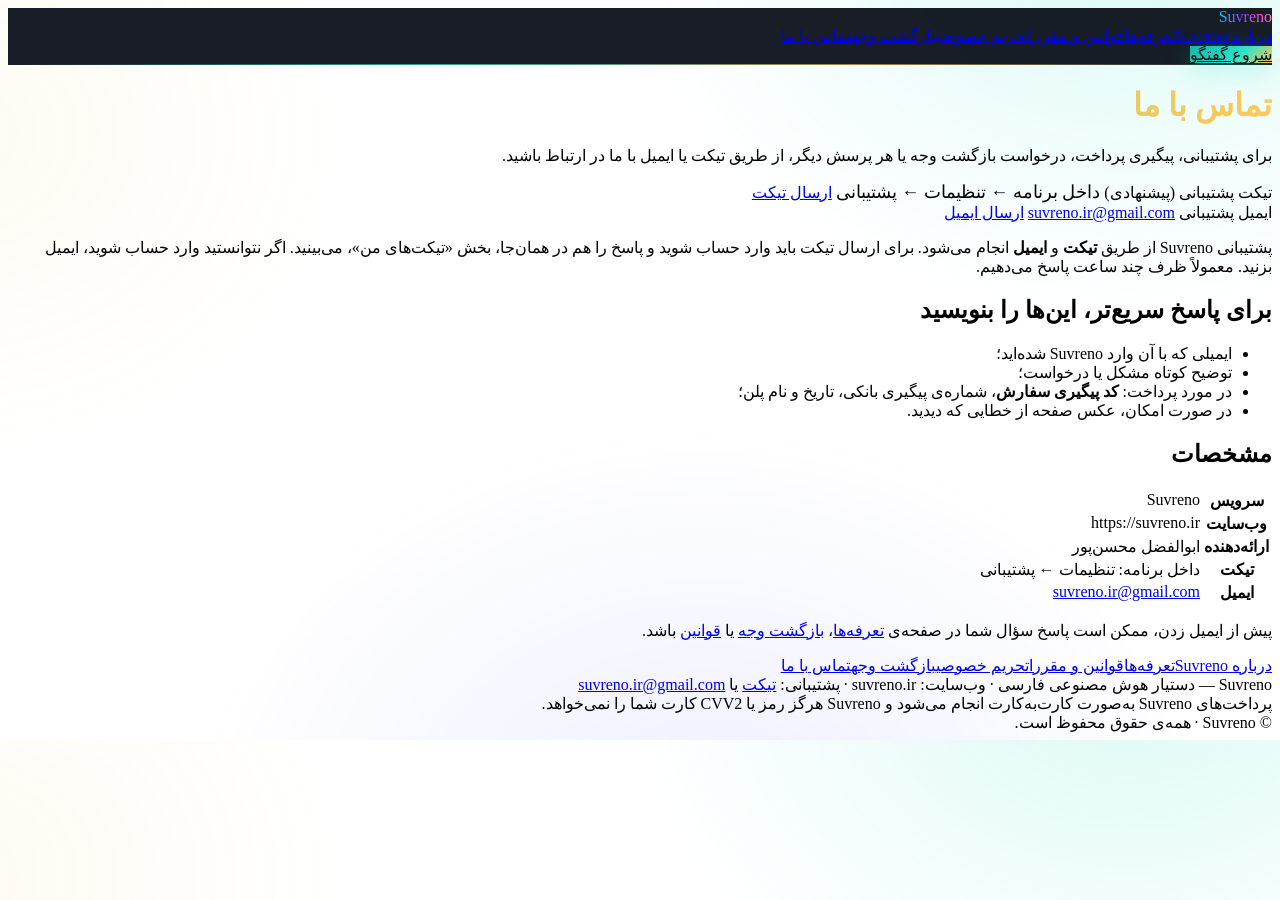
==== commit 785b300b: "Add files via upload" ====
--- a/contact.html
+++ b/contact.html
@@ -1,120 +1,77 @@
 <!DOCTYPE html>
 <html lang="fa" dir="rtl">
+<head>
+<meta charset="UTF-8">
+<meta name="viewport" content="width=device-width,initial-scale=1">
+<meta name="theme-color" content="#050b18">
+<title>تماس با ما | Suvreno</title>
+<meta name="description" content="راه ارتباط با پشتیبانی Suvreno از طریق تیکت داخل برنامه یا ایمیل برای سؤال، پیگیری پرداخت و درخواست بازگشت وجه.">
+<link rel="stylesheet" href="pages.css?v=1">
+<link rel="stylesheet" href="pages_1.css?v=1">
+<link rel="icon" href="logo.svg" type="image/svg+xml">
+<script>(function(){try{var p=localStorage.getItem('AM_THEME_PREF')||'dark';var l=p==='light'||(p==='system'&&window.matchMedia&&matchMedia('(prefers-color-scheme: light)').matches);if(l)document.documentElement.setAttribute('data-theme','light');}catch(e){}})();</script>
+<script>(function(){try{var n=window.SuvrenoNative;if(n&&typeof n.isMyket==="function"&&n.isMyket()===true)document.documentElement.classList.add("is-myket");}catch(e){}})();</script>
+<style>.only-myket{display:none}.is-myket .only-myket{display:revert}.is-myket .no-myket{display:none}</style>
+</head>
+<body>
+<header class="site-head">
+  <div class="site-head-in">
+    <a class="brand" href="index_1.html" aria-label="Suvreno، صفحه‌ی اصلی"><img data-suv-logo alt="" width="32" height="32"><span>Suvreno</span></a>
+    <nav class="site-nav" aria-label="منوی اصلی"><a href="about_1.html">درباره Suvreno</a><a href="pricing_1.html">تعرفه‌ها</a><a href="terms_1.html">قوانین و مقررات</a><a href="privacy_1.html">حریم خصوصی</a><a href="refund_1.html">بازگشت وجه</a><a href="contact_1.html" aria-current="page">تماس با ما</a></nav>
+    <a class="head-cta" href="index_1.html">شروع گفتگو</a>
+  </div>
+</header>
+<main class="wrap">
 
-<head>
-<script>(function(){var d=document.documentElement;d.classList.add("js");try{var t=localStorage.getItem("SUVRENO_SITE_THEME");if(t!=="light"&&t!=="dark")t="dark";d.setAttribute("data-theme",t)}catch(e){d.setAttribute("data-theme","dark")}})();</script>
-    <meta charset="UTF-8">
-    <meta name="viewport" content="width=device-width, initial-scale=1.0">
-    <meta name="theme-color" content="#060a14">
-    <meta name="description" content="راه ارتباطی با پشتیبانی Suvreno از طریق ایمیل و تیکت داخل برنامه.">
-    <meta name="robots" content="index, follow">
-    <link rel="canonical" href="https://suvreno.ir/contact.html">
-    <title>تماس با ما — Suvreno</title>
-    <link rel="preconnect" href="https://fonts.googleapis.com">
-    <link rel="preconnect" href="https://fonts.gstatic.com" crossorigin>
-    <link href="https://fonts.googleapis.com/css2?family=Vazirmatn:wght@400;500;600;700;800;900&display=swap" rel="stylesheet" media="print" onload="this.media='all'">
-    <noscript><link href="https://fonts.googleapis.com/css2?family=Vazirmatn:wght@400;500;600;700;800;900&display=swap" rel="stylesheet"></noscript>
-    <link rel="stylesheet" href="style.css?v=8">
-    <link rel="stylesheet" href="pages.css?v=3">
-    <link rel="icon" href="/favicon.ico" sizes="any">
-    <link rel="icon" type="image/png" sizes="48x48" href="/favicon-48x48.png">
-    <link rel="icon" type="image/png" sizes="96x96" href="/favicon-96x96.png">
-    <link rel="icon" type="image/png" sizes="192x192" href="/favicon-192x192.png">
-    <link rel="apple-touch-icon" sizes="180x180" href="/apple-touch-icon.png">
-</head>
+<h1>تماس با ما</h1>
+<p class="lead">برای پشتیبانی، پیگیری پرداخت، درخواست بازگشت وجه یا هر پرسش دیگر، از طریق تیکت یا ایمیل با ما در ارتباط باشید.</p>
 
-<body>
+<div class="mail-card">
+  <span class="muted">تیکت پشتیبانی (پیشنهادی)</span>
+  <span class="addr" style="direction:rtl;font-size:18px">داخل برنامه ← تنظیمات ← پشتیبانی</span>
+  <a class="btn" style="display:inline-block" href="index.html?support=1">ارسال تیکت</a>
+</div>
 
-    <!-- Suvreno App Download Banner -->
-    <a class="app-banner" href="download.html" aria-label="دانلود اپ اندروید Suvreno">
-        <span class="app-banner-icon" aria-hidden="true">📲</span>
-        <span class="app-banner-text">
-            اپ <strong>Suvreno</strong> برای اندروید آماده است<span class="app-banner-long"> — با امکانات بیشتر و تجربه‌ای سریع‌تر</span>
-        </span>
-        <span class="app-banner-btn">دانلود رایگان</span>
-    </a>
+<div class="mail-card">
+  <span class="muted">ایمیل پشتیبانی</span>
+  <a class="addr" href="mailto:suvreno.ir@gmail.com">suvreno.ir@gmail.com</a>
+  <a class="btn" style="display:inline-block" href="mailto:suvreno.ir@gmail.com?subject=%D9%BE%D8%B4%D8%AA%DB%8C%D8%A8%D8%A7%D9%86%DB%8C%20Suvreno">ارسال ایمیل</a>
+</div>
 
-    <header class="page-header">
-        <div class="page-header-inner">
-            <a href="/" aria-label="Suvreno">
-                <img src="" data-suvreno-logo class="suvreno-logo" alt="Suvreno">
-            </a>
-            <nav class="page-header-links" aria-label="منوی صفحات">
-                <a href="/">خانه</a>
-                <a href="pricing.html">تعرفه‌ها</a>
-                <a href="contact.html">تماس با ما</a>
-                <a href="https://chat.suvreno.ir/" class="page-header-cta">ورود به Suvreno</a>
-            </nav>
-        </div>
-    </header>
+<p>پشتیبانی Suvreno از طریق <b>تیکت</b> و <b>ایمیل</b> انجام می‌شود. برای ارسال تیکت باید وارد حساب شوید و پاسخ را هم در همان‌جا، بخش «تیکت‌های من»، می‌بینید. اگر نتوانستید وارد حساب شوید، ایمیل بزنید. معمولاً ظرف چند ساعت پاسخ می‌دهیم.</p>
 
-    <main class="page-main">
-        <div class="container">
-            <div class="doc-narrow">
-                <h1 class="page-title">تماس با ما</h1>
-                <p class="page-lead">برای پشتیبانی، پیگیری پرداخت، درخواست بازگشت وجه یا هر سؤال دیگری، از طریق ایمیل یا تیکت داخل برنامه با ما در ارتباط باشید.</p>
+<h2>برای پاسخ سریع‌تر، این‌ها را بنویسید</h2>
+<ul>
+  <li>ایمیلی که با آن وارد Suvreno شده‌اید؛</li>
+  <li>توضیح کوتاه مشکل یا درخواست؛</li>
+  <li class="no-myket">در مورد پرداخت: <b>کد پیگیری سفارش</b>، شماره‌ی پیگیری بانکی، تاریخ و نام پلن؛</li>
+  <li class="only-myket">در مورد پرداخت: نام پلن یا بسته و تاریخ و ساعت خرید؛</li>
+  <li>در صورت امکان، عکس صفحه از خطایی که دیدید.</li>
+</ul>
 
-                <div class="doc-card">
+<h2>مشخصات</h2>
+<table class="facts">
+  <tr><th>سرویس</th><td>Suvreno</td></tr>
+  <tr><th>وب‌سایت</th><td><span class="ltr">https://suvreno.ir</span></td></tr>
+  <tr><th>ارائه‌دهنده</th><td>ابوالفضل محسن‌پور</td></tr>
+  <tr><th>تیکت</th><td>داخل برنامه: تنظیمات ← پشتیبانی</td></tr>
+  <tr><th>ایمیل</th><td><a class="ltr" href="mailto:suvreno.ir@gmail.com">suvreno.ir@gmail.com</a></td></tr>
+</table>
 
-                    <h2>ایمیل پشتیبانی</h2>
-                    <p><a href="mailto:suvreno.ir@gmail.com" class="contact-email">suvreno.ir@gmail.com</a></p>
-                    <p>معمولاً ظرف چند ساعت پاسخ می‌دهیم.</p>
+<p class="small muted">پیش از ایمیل زدن، ممکن است پاسخ سؤال شما در صفحه‌ی <a href="pricing_1.html">تعرفه‌ها</a>، <a href="refund_1.html">بازگشت وجه</a> یا <a href="terms_1.html">قوانین</a> باشد.</p>
 
-                    <h2>تیکت داخل برنامه</h2>
-                    <p>اگر وارد حساب شده‌اید، سریع‌ترین راه، ارسال تیکت از داخل خود Suvreno است: تنظیمات ← پشتیبانی ← «ارسال تیکت و پیگیری پاسخ‌ها». پاسخ ما همان‌جا و به ایمیلتان می‌رسد. لینک مستقیم: <a href="https://chat.suvreno.ir/?support=1" class="ltr-text">chat.suvreno.ir/?support=1</a></p>
-
-                    <h2>برای پاسخ سریع‌تر</h2>
-                    <ul>
-                        <li>ایمیل حساب خود را بنویسید</li>
-                        <li>مشکل را کوتاه و واضح توضیح دهید</li>
-                        <li>برای مسائل پرداخت، تاریخ، کد پیگیری سفارش و شماره‌ی پیگیری بانکی (یا نام پلن و ساعت خرید در نسخه‌ی مایکت) را هم بفرستید</li>
-                    </ul>
-
-                    <h2>صفحات مرتبط</h2>
-                    <ul>
-                        <li><a href="pricing.html">تعرفه‌ها</a></li>
-                        <li><a href="terms.html">قوانین و شرایط استفاده</a></li>
-                        <li><a href="privacy.html">سیاست حریم خصوصی</a></li>
-                        <li><a href="refund.html">بازگشت وجه و لغو</a></li>
-                    </ul>
-
-                    
-                </div>
-            </div>
-
-        </div>
-    </main>
-
-    <footer class="footer">
-        <div class="container">
-            <div class="footer-inner">
-                <a href="/" class="footer-brand">
-                    <img src="" data-suvreno-logo class="footer-logo" alt="Suvreno">
-                </a>
-                <p>© Suvreno — تمامی حقوق محفوظ است.</p>
-                <div class="footer-links">
-                    <a href="pricing.html">تعرفه‌ها</a>
-                    <a href="terms.html">قوانین و شرایط استفاده</a>
-                    <a href="privacy.html">حریم خصوصی</a>
-                    <a href="refund.html">بازگشت وجه</a>
-                    <a href="contact.html">تماس با ما</a>
-                </div>
-            </div>
-        </div>
-    </footer>
-
-    <script src="logo-data.js?v=3"></script>
-    <script>
-        document.addEventListener("DOMContentLoaded", function () {
-            if (!window.AM_LOGO_DATA) { return; }
-            document.querySelectorAll("[data-suvreno-logo]").forEach(function (logo) {
-                logo.src = window.AM_LOGO_DATA;
-            });
-        });
-    </script>
-    <script src="favicon.js"></script>
-<script src="script.js?v=4"></script>
-
+</main>
+<footer class="site-foot">
+  <div class="site-foot-in">
+    <div class="foot-links"><a href="about_1.html">درباره Suvreno</a><a href="pricing_1.html">تعرفه‌ها</a><a href="terms_1.html">قوانین و مقررات</a><a href="privacy_1.html">حریم خصوصی</a><a href="refund_1.html">بازگشت وجه</a><a href="contact_1.html">تماس با ما</a></div>
+    <div class="foot-note">Suvreno — دستیار هوش مصنوعی فارسی · وب‌سایت: <span class="ltr">suvreno.ir</span> · پشتیبانی: <a href="index.html?support=1">تیکت</a> یا <a class="ltr" href="mailto:suvreno.ir@gmail.com">suvreno.ir@gmail.com</a></div>
+    <div class="foot-note no-myket">پرداخت‌های Suvreno به‌صورت کارت‌به‌کارت انجام می‌شود و Suvreno هرگز رمز یا CVV2 کارت شما را نمی‌خواهد.</div>
+    <div class="foot-note only-myket">در این نسخه‌ی برنامه، پرداخت از طریق درگاه درون‌برنامه‌ای مایکت انجام می‌شود و Suvreno هرگز رمز یا CVV2 کارت شما را نمی‌خواهد.</div>
+    <!-- اگر نماد اعتماد الکترونیکی (اینماد) یا ساماندهی دارید، کد آن را همین‌جا قرار دهید. -->
+    <div class="foot-note">© Suvreno · همه‌ی حقوق محفوظ است.</div>
+  </div>
+</footer>
+<script src="logo-data_1.js?v=1"></script>
+<script>document.querySelectorAll("[data-suv-logo]").forEach(function(i){if(window.AM_LOGO_DATA)i.src=window.AM_LOGO_DATA;else i.remove()})</script>
 </body>
-
 </html>
--- a/pages.css
+++ b/pages.css
@@ -1,193 +1,13 @@
-/* =====================================================================
-   Suvreno Website — صفحه‌های داخلی + اجزای مشترک (بنر اپ، تعرفه‌ها، دانلود)
-   بعد از style.css لود می‌شود. تیره و روشن (data-theme).
-   ===================================================================== */
-
-/* ---------- بنرِ دانلودِ اپ ---------- */
-.app-banner{
-  position:relative; z-index:70; display:flex; align-items:center; justify-content:center; gap:12px;
-  padding:9px 16px; min-height:44px; text-align:center; font-size:13.5px; line-height:1.6;
-  color:var(--text);
-  background:linear-gradient(90deg,rgba(20,184,166,.30),rgba(109,124,255,.24) 55%,rgba(255,200,87,.22));
-  border-bottom:1px solid var(--line-2);
-  transition:filter .2s ease;
-}
-.app-banner:hover{ filter:brightness(1.12); }
-.app-banner-icon{ font-size:17px; }
-.app-banner-text strong{ color:var(--accent-text); }
-.app-banner-btn{
-  flex-shrink:0; padding:4px 14px; border-radius:999px; font-size:12.5px; font-weight:800;
-  background:var(--grad); color:var(--on-accent);
-}
-
-/* ---------- هدرِ صفحه‌های داخلی ---------- */
-.page-header{
-  position:sticky; top:0; z-index:60;
-  background:var(--nav-bg);
-  backdrop-filter:blur(20px) saturate(1.4); -webkit-backdrop-filter:blur(20px) saturate(1.4);
-  border-bottom:1px solid var(--line);
-}
-.page-header-inner{
-  width:min(1180px,calc(100% - 40px)); margin-inline:auto; min-height:var(--nav-h);
-  display:flex; align-items:center; justify-content:space-between; gap:14px; flex-wrap:wrap; padding:6px 0;
-}
-.page-header-links{ display:flex; align-items:center; gap:4px; flex-wrap:wrap; }
-.page-header-links a:not(.page-header-cta){
-  padding:8px 14px; border-radius:999px; font-size:14px; font-weight:500; color:var(--text-soft);
-  transition:color .2s ease,background .2s ease;
-}
-.page-header-links a:not(.page-header-cta):hover{ color:var(--text); background:var(--surface-3); }
-.page-header-links .page-header-cta{ margin-inline-start:6px; }
-.page-header-links .theme-toggle{ margin-inline-start:6px; }
-
-/* ---------- صفحه‌ی متنی (قوانین/حریم خصوصی/تماس/بازگشت وجه) ---------- */
-.page-main{ padding:56px 0 96px; min-height:60vh; }
-.doc-narrow{ max-width:840px; margin-inline:auto; }
-.page-title{
-  margin:0 0 12px; font-size:clamp(30px,5vw,48px); line-height:1.5; font-weight:900;
-  background:var(--grad-text); -webkit-background-clip:text; background-clip:text; color:transparent;
-}
-.page-lead{ margin:0 0 30px; font-size:17px; color:var(--text-soft); }
-.doc-card{
-  padding:clamp(22px,4vw,40px); border-radius:var(--radius-lg);
-  background:var(--surface); border:1px solid var(--line-2);
-  backdrop-filter:blur(14px); -webkit-backdrop-filter:blur(14px); box-shadow:var(--shadow-sm);
-}
-.doc-card h2{
-  position:relative; margin:30px 0 10px; padding-inline-start:16px; font-size:20px; line-height:1.7;
-}
-.doc-card h2:first-child{ margin-top:0; }
-.doc-card h2::before{
-  content:""; position:absolute; inset-inline-start:0; top:.55em; width:5px; height:1.1em; border-radius:4px; background:var(--grad);
-}
-.doc-card p{ margin:0 0 14px; color:var(--text-soft); font-size:15.5px; }
-.doc-card ul,.doc-card ol{ margin:0 0 16px; padding-inline-start:0; list-style:none; display:grid; gap:8px; }
-.doc-card li{ position:relative; padding-inline-start:26px; color:var(--text-soft); font-size:15.5px; }
-.doc-card ul li::before{
-  content:""; position:absolute; inset-inline-start:4px; top:.8em; width:8px; height:8px; border-radius:50%; background:var(--turq); box-shadow:0 0 10px rgba(45,226,200,.6);
-}
-.doc-card strong{ color:var(--text); }
-.doc-card a{ color:var(--accent-text); text-decoration:underline; text-underline-offset:3px; }
-.doc-card a:hover{ color:var(--gold-text); }
-.doc-updated{ margin-top:24px !important; padding-top:16px; border-top:1px solid var(--line); font-size:13px !important; color:var(--muted) !important; }
-.contact-email{
-  display:inline-block; direction:ltr; unicode-bidi:embed; padding:12px 22px; border-radius:16px;
-  font-size:clamp(16px,3vw,22px); font-weight:800; text-decoration:none !important; color:var(--on-accent) !important;
-  background:var(--grad); box-shadow:0 10px 30px rgba(45,226,200,.25);
-}
-
-/* ---------- تعرفه‌ها ---------- */
-.pricing-section{ position:relative; }
-.pricing-grid{ display:grid; grid-template-columns:repeat(3,1fr); gap:20px; align-items:stretch; }
-.pricing-card{
-  position:relative; display:flex; flex-direction:column; padding:30px 24px 26px; border-radius:var(--radius-lg);
-  background:var(--surface); border:1px solid var(--line-2);
-  backdrop-filter:blur(14px); -webkit-backdrop-filter:blur(14px);
-  transition:transform .3s ease,box-shadow .3s ease,border-color .3s ease;
-}
-.pricing-card:hover{ transform:translateY(-6px); box-shadow:var(--shadow-sm),var(--glow); border-color:rgba(45,226,200,.45); }
-.pricing-card-featured{
-  border:1.5px solid transparent;
-  background:linear-gradient(var(--card-solid),var(--card-solid)) padding-box,var(--grad) border-box;
-  box-shadow:var(--shadow),0 0 50px rgba(45,226,200,.18);
-}
-.pricing-badge{
-  position:absolute; top:-14px; inset-inline-start:50%; transform:translateX(50%);
-  padding:4px 18px; border-radius:999px; font-size:12.5px; font-weight:800; white-space:nowrap;
-  background:var(--grad); color:var(--on-accent); box-shadow:0 6px 20px rgba(45,226,200,.35);
-}
-html[dir="rtl"] .pricing-badge{ inset-inline-start:auto; right:50%; transform:translateX(50%); }
-.pricing-card h3{ margin:0 0 4px; font-size:24px; font-weight:900; }
-.pricing-desc{ margin:0 0 16px; font-size:13.5px; color:var(--muted); }
-.pricing-price{ display:flex; align-items:baseline; gap:8px; }
-.pricing-price strong{ font-size:clamp(34px,4.4vw,44px); line-height:1.3; font-weight:900; background:var(--grad-text); -webkit-background-clip:text; background-clip:text; color:transparent; }
-.pricing-price span{ font-size:14px; color:var(--muted); }
-.pricing-period{ margin:2px 0 18px; padding-bottom:18px; border-bottom:1px solid var(--line); font-size:13.5px; color:var(--accent-text); font-weight:600; }
-.pricing-list{ list-style:none; margin:0 0 24px; padding:0; display:grid; gap:10px; flex:1; }
-.pricing-list li{ position:relative; padding-inline-start:28px; font-size:14.5px; color:var(--text-soft); line-height:1.8; }
-.pricing-list li::before{
-  content:"✓"; position:absolute; inset-inline-start:0; top:2px; width:20px; height:20px; border-radius:50%;
-  display:grid; place-items:center; font-size:11px; font-weight:900; color:var(--on-accent); background:var(--grad);
-}
-.pricing-card .primary-button,.pricing-card .secondary-button{ width:100%; margin-top:auto; }
-.pricing-note{
-  margin:28px auto 0; max-width:900px; padding:18px 22px; border-radius:var(--radius);
-  font-size:13.5px; line-height:2; color:var(--muted); background:var(--surface-2); border:1px dashed var(--line-2);
-}
-.pricing-note a{ color:var(--accent-text); text-decoration:underline; text-underline-offset:3px; }
-
-/* ---------- دانلودِ اپ اندروید ---------- */
-.app-dl-card{
-  position:relative; overflow:hidden; display:grid; grid-template-columns:1.15fr .85fr; gap:30px; align-items:center;
-  padding:clamp(26px,5vw,56px); border-radius:var(--radius-lg); border:1px solid rgba(45,226,200,.35);
-  background:linear-gradient(135deg,rgba(20,184,166,.18),rgba(109,124,255,.12) 60%,rgba(255,200,87,.10)),var(--surface);
-  box-shadow:var(--shadow);
-}
-.app-dl-lead{ margin:0 0 18px; color:var(--text-soft); font-size:16.5px; }
-.app-dl-features{ list-style:none; margin:0 0 24px; padding:0; display:grid; gap:10px; }
-.app-dl-features li{ position:relative; padding-inline-start:28px; font-size:15px; color:var(--text-soft); }
-.app-dl-features li::before{
-  content:"✓"; position:absolute; inset-inline-start:0; top:3px; width:20px; height:20px; border-radius:50%;
-  display:grid; place-items:center; font-size:11px; font-weight:900; color:var(--on-accent); background:var(--grad);
-}
-.app-dl-button{ padding:15px 30px; font-size:16px; }
-.app-dl-meta{ margin:12px 0 0; font-size:13px; color:var(--muted); }
-.app-dl-steps{ margin:22px 0 0; padding:0; list-style:none; counter-reset:dl; display:grid; gap:8px; }
-.app-dl-steps li{ counter-increment:dl; position:relative; padding-inline-start:36px; font-size:14px; color:var(--muted); }
-.app-dl-steps li::before{
-  content:counter(dl); position:absolute; inset-inline-start:0; top:1px; width:24px; height:24px; border-radius:50%;
-  display:grid; place-items:center; font-size:12px; font-weight:800; color:var(--accent-text); border:1px solid rgba(45,226,200,.45); background:rgba(45,226,200,.10);
-}
-.app-dl-visual{ position:relative; display:grid; place-items:center; min-height:300px; }
-.app-dl-glow{ position:absolute; width:78%; aspect-ratio:1; border-radius:50%; background:radial-gradient(circle,rgba(45,226,200,.40),transparent 68%); filter:blur(20px); }
-.app-dl-phone{
-  position:relative; width:min(220px,70%); padding:26px 18px 22px; text-align:center; border-radius:38px;
-  background:var(--card-solid); border:2px solid var(--line-2);
-  box-shadow:var(--shadow),0 0 0 6px rgba(255,255,255,.03),0 0 60px rgba(45,226,200,.22);
-  animation:floatY 6s ease-in-out infinite;
-}
-.app-dl-phone::before{ content:""; display:block; width:54px; height:6px; margin:-10px auto 16px; border-radius:6px; background:var(--line-2); }
-.app-dl-phone img{ width:78%; height:auto; border-radius:26%; display:block; margin:0 auto 12px; }
-.app-dl-phone strong{ display:block; font-size:19px; line-height:1.5; }
-.app-dl-phone span{ font-size:12.5px; color:var(--muted); }
-.app-hero-button{ }
-
-@media (max-width:1000px){
-  .pricing-grid{ grid-template-columns:1fr; max-width:520px; margin-inline:auto; gap:26px; }
-  .app-dl-card{ grid-template-columns:1fr; }
-  .app-dl-visual{ order:-1; min-height:240px; }
-}
-@media (max-width:700px){
-  .app-banner-long{ display:none; }
-  .app-banner{ font-size:12.5px; padding:8px 12px; gap:8px; }
-  .page-main{ padding:36px 0 72px; }
-  .page-header-inner{ width:calc(100% - 24px); gap:6px; justify-content:center; }
-  /* قبلاً این ردیف overflow-x:auto و nowrap بود و دکمه‌ها بیرونِ صفحه می‌افتادند و با لمس به چپ/راست می‌پریدند؛ حالا می‌شکند و کامل دیده می‌شود */
-  .page-header-links{ width:100%; order:3; flex-wrap:wrap; justify-content:center; gap:2px; overflow:visible; padding-bottom:6px; }
-  .page-header-links a:not(.page-header-cta){ padding:6px 10px; font-size:13px; }
-  .page-header-links .page-header-cta,.page-header-links .theme-toggle{ margin-inline-start:0; }
-  .page-header-links .page-header-cta{ padding:7px 14px; font-size:13px; }
-  .page-header-links a{ white-space:nowrap; }
-}
-
-
-/* ---------- راهنمای نصب / Play Protect (دور ۵۴) ---------- */
-.pp-box{ margin:22px 0 0; padding:16px 18px; border-radius:18px; background:rgba(251,191,36,.08); border:1px solid rgba(251,191,36,.35); font-size:14px; line-height:1.95; color:var(--text-soft); }
-.pp-box b,.pp-box strong{ color:var(--text); }
-.pp-box a{ color:var(--accent-text); font-weight:800; text-decoration:underline; text-underline-offset:3px; }
-.pp-box p{ margin:0 0 8px; }
-.pp-box p:last-child{ margin-bottom:0; }
-.doc-card ol.steps{ counter-reset:st; }
-.doc-card ol.steps>li{ counter-increment:st; padding-inline-start:44px; }
-.doc-card ol.steps>li::before{
-  content:counter(st,persian); position:absolute; inset-inline-start:0; top:2px; width:30px; height:30px; border-radius:50%;
-  display:grid; place-items:center; font-weight:900; font-size:14px; color:var(--on-accent); background:var(--grad);
-}
-.doc-card details{ border-top:1px solid var(--line); padding:12px 0; }
-.doc-card details:first-of-type{ border-top:0; }
-.doc-card summary{ cursor:pointer; font-weight:800; list-style:none; display:flex; justify-content:space-between; gap:10px; }
-.doc-card summary::-webkit-details-marker{ display:none; }
-.doc-card summary::after{ content:"+"; color:var(--accent-text); font-weight:900; }
-.doc-card details[open] summary::after{ content:"−"; }
-.doc-card details p{ margin:8px 0 0; }
-.ltr-text{ direction:ltr; unicode-bidi:embed; display:inline-block; }
+@font-face{font-family:"Vazirmatn";src:url(Vazirmatn_1.woff2) format("woff2");font-weight:100 900;font-display:swap}
+:root{--bg:#060a14;--c1:#2de2c8;--c2:#ffc857;--c3:#6d7cff;--btn:linear-gradient(135deg,#0f766e,#14b8a6);--link:#5eead4;--line:rgba(255,255,255,.12);--card:rgba(9,15,28,.78)}
+body{background-image:radial-gradient(ellipse 800px 600px at 88% -8%,rgba(45,226,200,.16),transparent 62%),radial-gradient(ellipse 640px 520px at -4% 18%,rgba(255,200,87,.08),transparent 62%),radial-gradient(ellipse 820px 640px at 55% 112%,rgba(109,124,255,.12),transparent 62%)}
+.site-head{background:rgba(6,10,20,.92);backdrop-filter:none;-webkit-backdrop-filter:none;border-bottom:0;box-shadow:0 1px 0 rgba(255,255,255,.08)}
+.site-head::after{content:"";display:block;height:1px;background:linear-gradient(90deg,transparent,rgba(45,226,200,.7),rgba(255,200,87,.6),transparent)}
+.brand img{width:32px;height:32px;object-fit:contain}
+.brand span{background:linear-gradient(90deg,#00cfff,#7b4dff,#ff4be4,#ffc857,#2de2c8,#00cfff);background-size:200% 100%;-webkit-background-clip:text;background-clip:text;color:transparent;animation:wm 8s linear infinite}
+@keyframes wm{to{background-position:-200% 0}}
+.site-nav a[aria-current="page"]{border-bottom-color:var(--c1)}
+.head-cta{background:linear-gradient(135deg,#14b8a6,#2de2c8 60%,#ffc857)!important;color:#04141a!important;box-shadow:0 8px 24px rgba(45,226,200,.28)}
+.wrap>h1{background:linear-gradient(90deg,#2de2c8,#ffc857);-webkit-background-clip:text;background-clip:text;color:transparent}
+@media(hover:hover) and (min-width:760px){.wrap{perspective:1200px}.wrap section,.wrap .card,.wrap .plan{transition:transform .35s cubic-bezier(.2,.8,.2,1),box-shadow .35s}.wrap .card:hover,.wrap .plan:hover{transform:rotateX(2deg) translateZ(10px);box-shadow:0 24px 60px rgba(0,0,0,.45),0 0 40px rgba(45,226,200,.14)}}
+@media(prefers-reduced-motion:reduce){*{animation:none!important;transition:none!important}}
